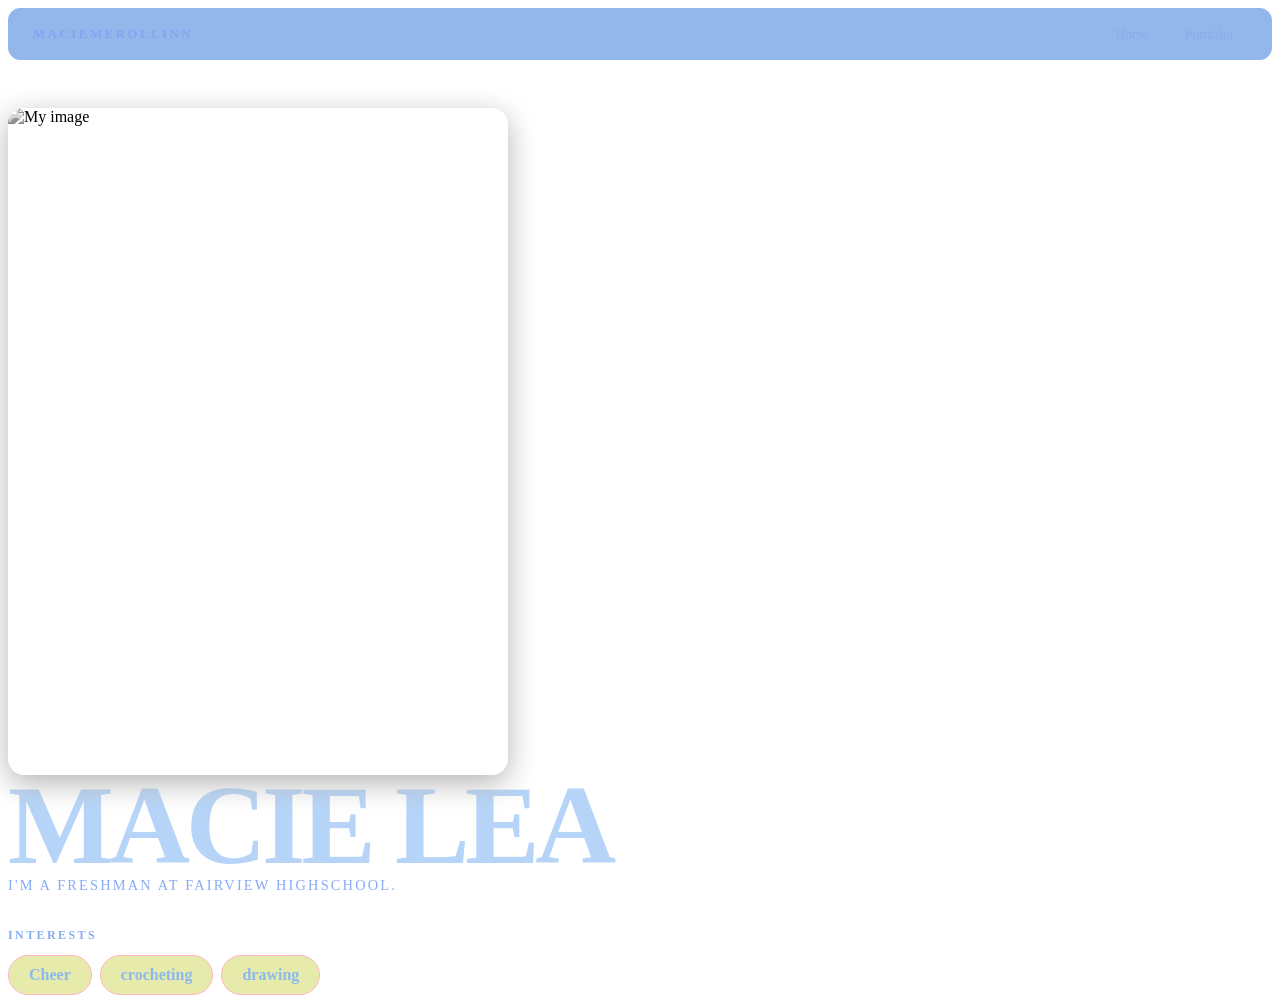
==== index.html @ 6f83212a "finished first website" ====
<!DOCTYPE html>
<html>

<head>
  <title>Maciemerollinn</title>
  <link rel="stylesheet" href="style.css"/>
</head>

<body>
<div id="all-contents">
   <nav>
    <h1>Maciemerollinn</h1>
    <ul id="nav-ul">
      <li class="nav-li"><a href="index.html">Home</a></li>
      <li class="nav-li"><a href="portfolio.html">Portfolio</a></li>
    </ul>
  </nav>
 </div> 
    <main>
      <div class="sidebar">
        <img class="sidebar-img" src="https://encrypted-tbn0.gstatic.com/images?q=tbn:ANd9GcT93Cuv-h4dew0kE9ZQyNMvy731wGnmrn2mqx4587O2K6XBWBoefjipXYP9&s=10" alt="My image"/>
      </div>

      <div class="content">
        <h2>Macie Lea</h2>
        <p>I'm a freshman at fairview highschool.</p>
      </div>
      <div id="interests">
        <h3>Interests</h3>
        <ul>
          <li>Cheer</li>
          <li>crocheting</li>
          <li>drawing</li>
        </ul>
      </main>
  </div>
  </html>
---- style.css ----
h2 {
  margin: 0;
  font-size: clamp(4rem, 10vw, 7rem);
  line-height: 0.9;
  font-weight: 900;
  letter-spacing: -0.04em;
  text-transform: uppercase;
  color: #b5d4f8; 
}

.content > p {
  margin: 0;
  color: #87abf7; 
  font-size: 0.9rem;
  text-transform: uppercase;
  letter-spacing: 0.15em;
  line-height: 1.4;
}
#interests {
  margin-top: 32px;
  width: 100%;
}

#interests h3 {
  margin: 0 0 12px;
  font-size: 0.75rem;
  font-weight: 700;
  text-transform: uppercase;
  letter-spacing: 0.2em;
  color: #87adf1;
}

#interests ul {
  list-style: none;
  margin: 0;
  padding: 0;
  display: flex;
  flex-wrap: wrap;
  gap: 8px;
}

#interests li {
  color: #8cb8f1;
  font-size: 1rem;
  font-weight: 600;
  padding: 10px 20px;
  background: rgb(230, 235, 172);
  border: 1px solid lightpink;
  border-radius: 100px;
  transition:
    background 0.25s ease,
    color 0.25s ease,
    transform 0.25s ease;
  cursor: default;
}

#interests li:hover {
  background: #d19156;
  color: #c98e5d;
  border-color: #9dc4ff;
  transform: translateY(-2px);
}
.sidebar-img {
  width: 75%;
  max-width: 500px;
  aspect-ratio: 3 / 4;
  object-fit: cover;
  display: block;
  border-radius: 16px;
  filter: grayscale(100%);
  box-shadow: 0 8px 30px rgb(137, 186, 241);
  transition:
    filter 0.4s ease,
    transform 0.4s ease,
    box-shadow 0.4s ease;
}

nav {
  display: flex;
  justify-content: space-between;
  align-items: center;
  margin-bottom: 48px;
  padding: 16px 24px;
  background: #73a8ee;
  border: 1px solid #73b0e2;
  border-radius: 12px;
}

nav h1 {
  margin: 0;
  font-size: 0.8rem;
  font-weight: 700;
  text-transform: uppercase;
  letter-spacing: 0.2em;
  color: #abc8ff;
}

#nav-ul {
  list-style: none;
  display: flex;
  gap: 8px;
  margin: 0;
  padding: 0;
}

.nav-li a {
  color: #95abf1;
  text-decoration: none;
  font-size: 0.85rem;
  font-weight: 500;
  padding: 6px 14px;
  border-radius: 8px;
  transition:
    background 0.25s ease,
    color 0.25s ease;
}

.nav-li a:hover {
  background: #6c8ece;
  color: #7eb9f0;
}
nav {
  background: #94b7eb;
  border-color: #94b7eb;
}

nav h1 {
  color: #86a3f3;
}

.nav-li a {
  color: #8da8f0;
}

.nav-li a:hover {
  background: #92b3e4;
  color: #85b2f7;
}
.shadow-text {
  text-shadow: 2px 2px 4px rgba(138, 217, 241, 0.5);
}
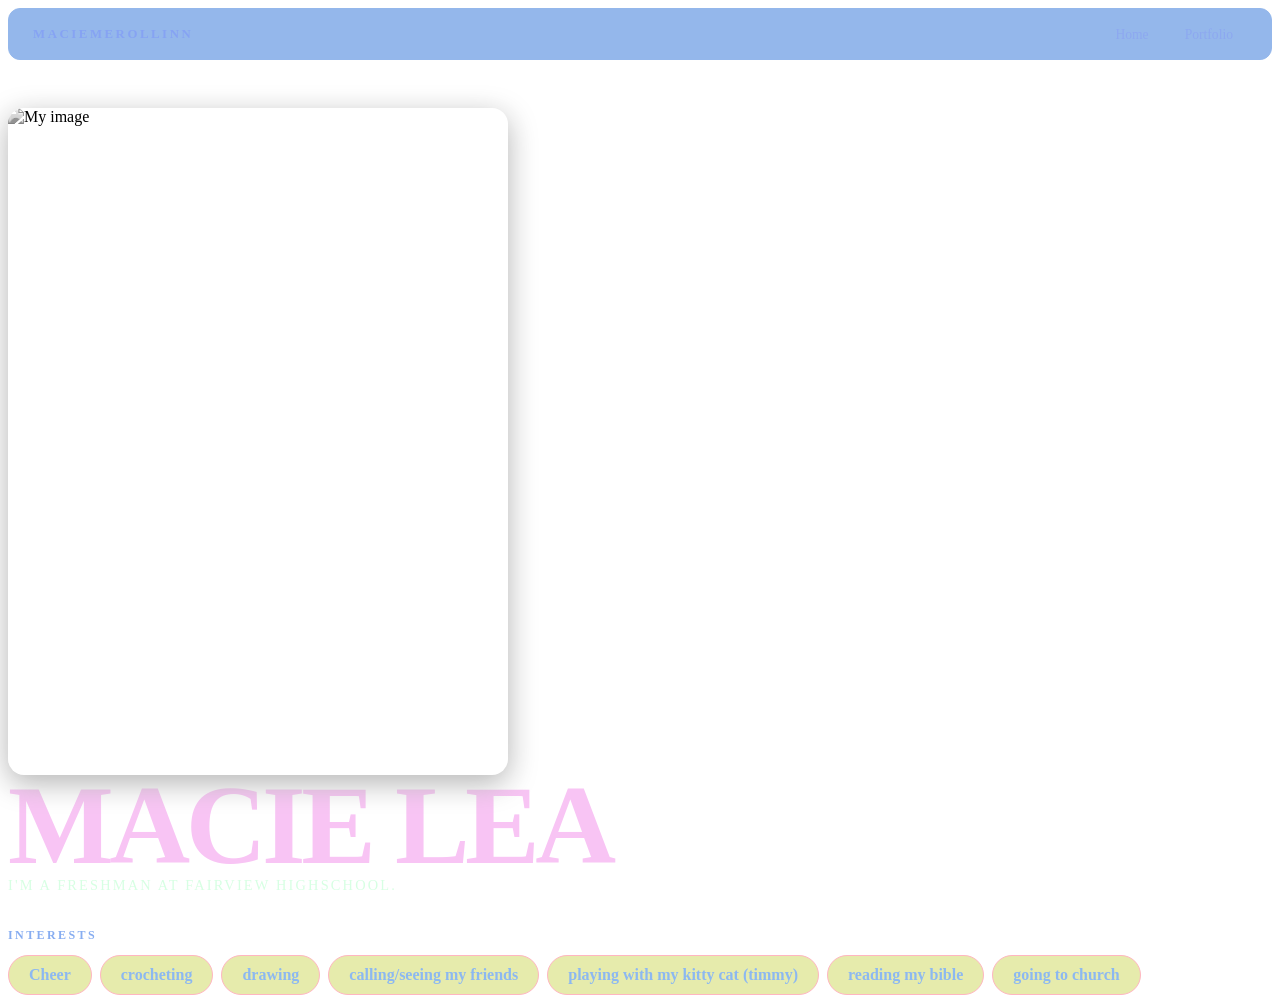
==== commit 26469327: "need to fix interests" ====
--- a/index.html
+++ b/index.html
@@ -3,35 +3,44 @@
 
 <head>
   <title>Maciemerollinn</title>
-  <link rel="stylesheet" href="style.css"/>
+  <link rel="stylesheet" href="style.css" />
 </head>
 
 <body>
-<div id="all-contents">
-   <nav>
-    <h1>Maciemerollinn</h1>
-    <ul id="nav-ul">
-      <li class="nav-li"><a href="index.html">Home</a></li>
-      <li class="nav-li"><a href="portfolio.html">Portfolio</a></li>
-    </ul>
-  </nav>
- </div> 
+  <div id="all-contents">
+    <nav>
+      <h1>Maciemerollinn</h1>
+      <ul id="nav-ul">
+        <li class="nav-li"><a href="index.html">Home</a></li>
+        <li class="nav-li"><a href="portfolio.html">Portfolio</a></li>
+      </ul>
+    </nav>
+
+
     <main>
       <div class="sidebar">
-        <img class="sidebar-img" src="https://encrypted-tbn0.gstatic.com/images?q=tbn:ANd9GcT93Cuv-h4dew0kE9ZQyNMvy731wGnmrn2mqx4587O2K6XBWBoefjipXYP9&s=10" alt="My image"/>
+        <img class="sidebar-img"
+          src="https://candybar.snackcrate.com/wp-content/uploads/2025/08/JP_Peach-Red-Bull_PDP-min.png"
+          alt="My image" />
       </div>
 
       <div class="content">
         <h2>Macie Lea</h2>
         <p>I'm a freshman at fairview highschool.</p>
-      </div>
-      <div id="interests">
-        <h3>Interests</h3>
-        <ul>
-          <li>Cheer</li>
-          <li>crocheting</li>
-          <li>drawing</li>
-        </ul>
-      </main>
+
+        <div id="interests">
+          <h3>Interests</h3>
+          <ul>
+            <li>Cheer</li>
+            <li>crocheting</li>
+            <li>drawing</li>
+            <li>calling/seeing my friends</li>
+            <li>playing with my kitty cat (timmy)</li>
+            <li>reading my bible</li>
+            <li>going to church</li>
+          </ul>
+        </div>
+    </main>
   </div>
-  </html>+
+</html>
--- a/style.css
+++ b/style.css
@@ -1,4 +1,3 @@
-
 h2 {
   margin: 0;
   font-size: clamp(4rem, 10vw, 7rem);
@@ -6,12 +5,12 @@
   font-weight: 900;
   letter-spacing: -0.04em;
   text-transform: uppercase;
-  color: #b5d4f8; 
+  color: #f8c4f4;
 }
 
 .content > p {
   margin: 0;
-  color: #87abf7; 
+  color: #d7ffe3;
   font-size: 0.9rem;
   text-transform: uppercase;
   letter-spacing: 0.15em;
@@ -140,4 +139,3 @@
 .shadow-text {
   text-shadow: 2px 2px 4px rgba(138, 217, 241, 0.5);
 }
-
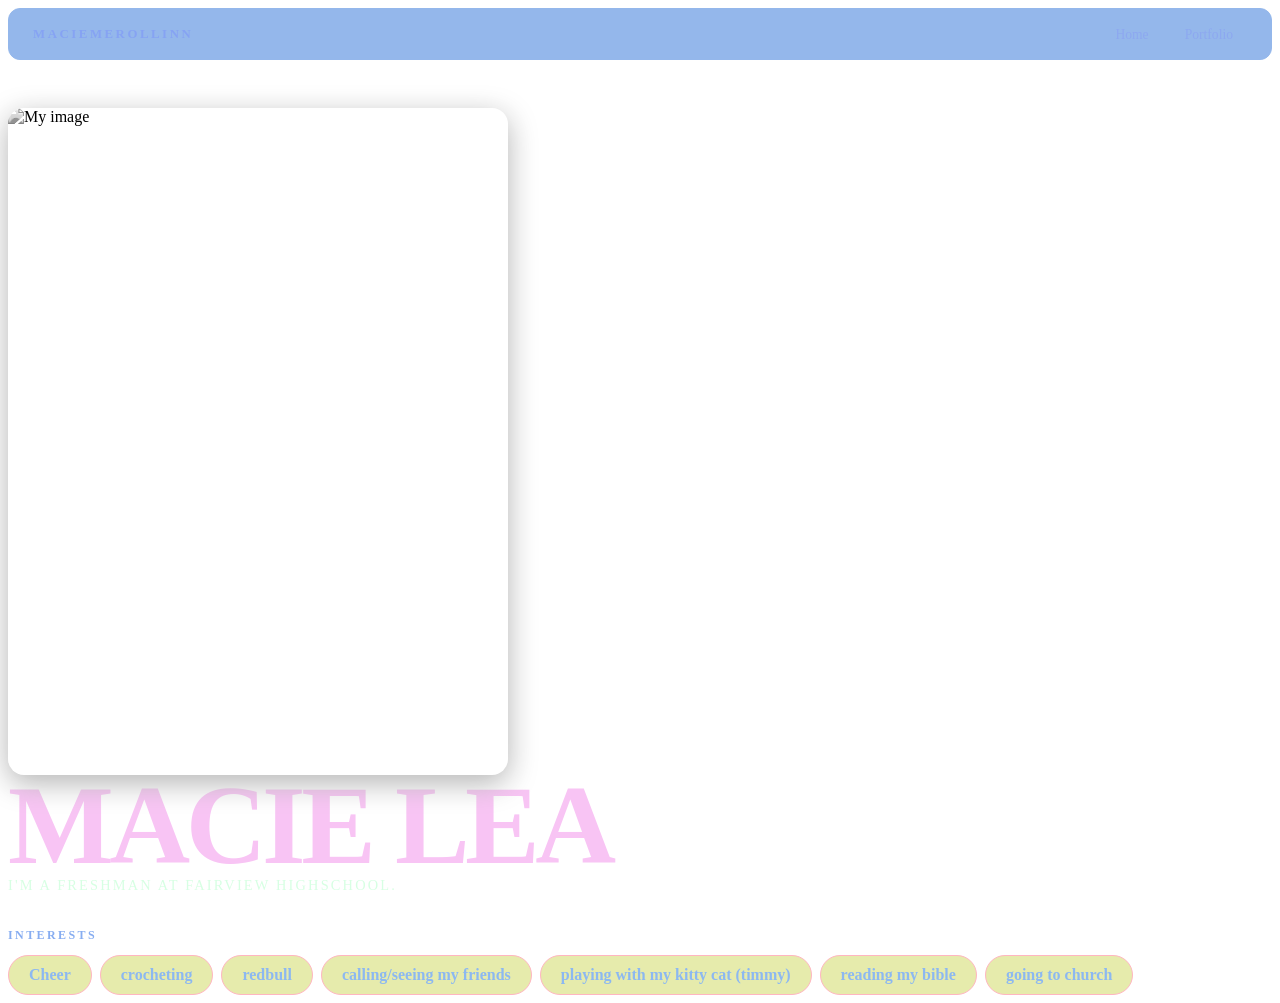
==== commit dd6fecde: "interests" ====
--- a/index.html
+++ b/index.html
@@ -33,7 +33,7 @@
           <ul>
             <li>Cheer</li>
             <li>crocheting</li>
-            <li>drawing</li>
+            <li>redbull</li>
             <li>calling/seeing my friends</li>
             <li>playing with my kitty cat (timmy)</li>
             <li>reading my bible</li>
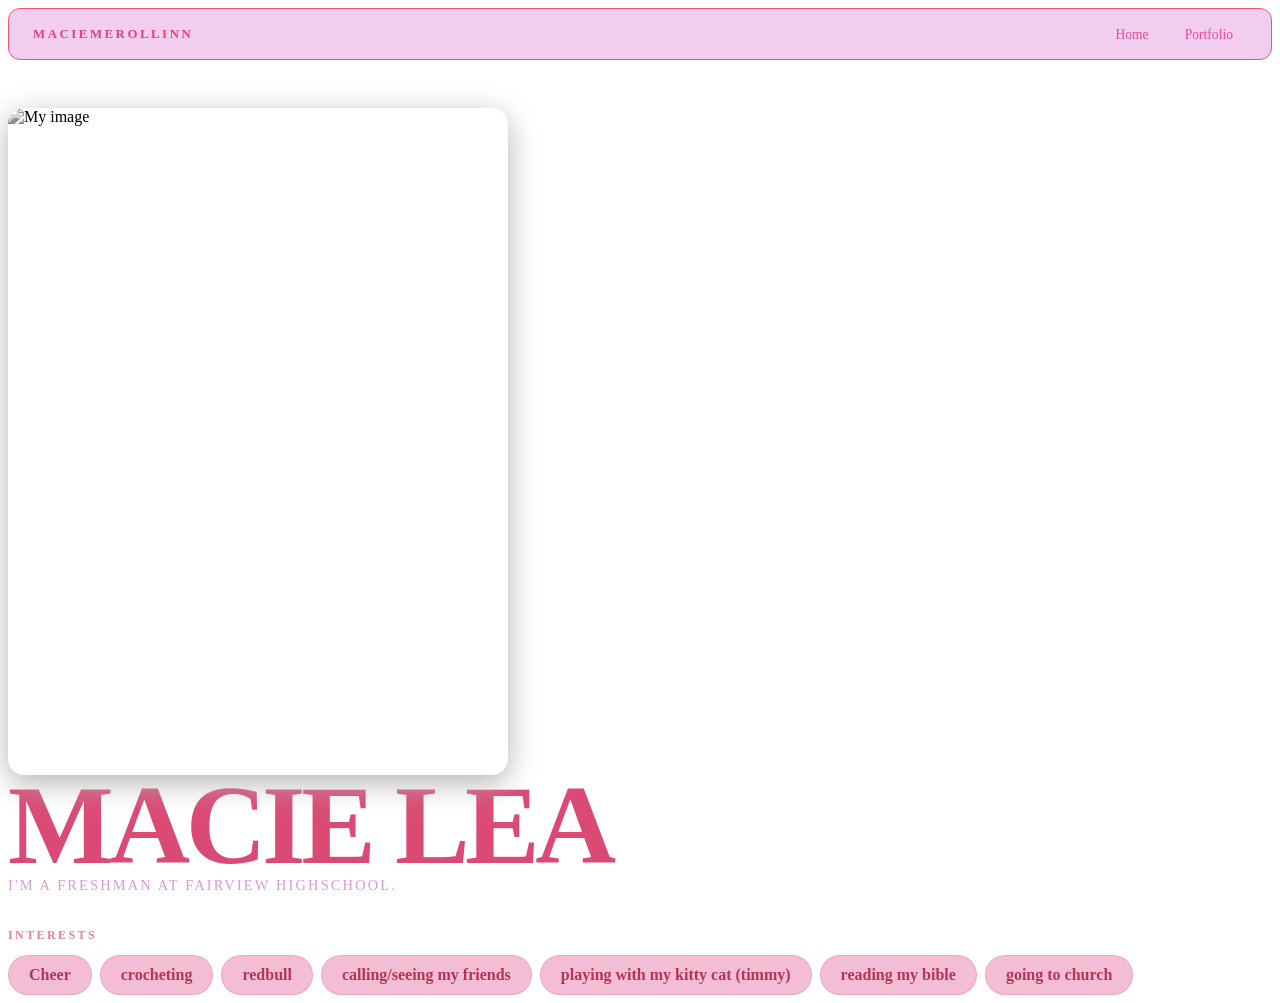
==== commit 1bb9a71f: "interests" ====
--- a/index.html
+++ b/index.html
@@ -7,7 +7,9 @@
 </head>
 
 <body>
+ 
   <div id="all-contents">
+   
     <nav>
       <h1>Maciemerollinn</h1>
       <ul id="nav-ul">
@@ -15,19 +17,20 @@
         <li class="nav-li"><a href="portfolio.html">Portfolio</a></li>
       </ul>
     </nav>
+    
 
-
-    <main>
+       <main>
       <div class="sidebar">
         <img class="sidebar-img"
           src="https://candybar.snackcrate.com/wp-content/uploads/2025/08/JP_Peach-Red-Bull_PDP-min.png"
-          alt="My image" />
+          alt="My image"/>
       </div>
-
+      
       <div class="content">
         <h2>Macie Lea</h2>
         <p>I'm a freshman at fairview highschool.</p>
-
+       
+     
         <div id="interests">
           <h3>Interests</h3>
           <ul>
@@ -39,8 +42,7 @@
             <li>reading my bible</li>
             <li>going to church</li>
           </ul>
+        
         </div>
     </main>
-  </div>
-
-</html>+  </div>
--- a/style.css
+++ b/style.css
@@ -5,12 +5,12 @@
   font-weight: 900;
   letter-spacing: -0.04em;
   text-transform: uppercase;
-  color: #f8c4f4;
+  color: #da4a75;
 }
 
 .content > p {
   margin: 0;
-  color: #d7ffe3;
+  color:#da9ad1;
   font-size: 0.9rem;
   text-transform: uppercase;
   letter-spacing: 0.15em;
@@ -27,7 +27,7 @@
   font-weight: 700;
   text-transform: uppercase;
   letter-spacing: 0.2em;
-  color: #87adf1;
+  color: #ce3b5ba2;
 }
 
 #interests ul {
@@ -40,12 +40,12 @@
 }
 
 #interests li {
-  color: #8cb8f1;
+  color: #b33555;
   font-size: 1rem;
   font-weight: 600;
   padding: 10px 20px;
-  background: rgb(230, 235, 172);
-  border: 1px solid lightpink;
+  background: rgba(238, 161, 193, 0.685);
+  border: 1px solid rgba(236, 157, 194, 0.719);
   border-radius: 100px;
   transition:
     background 0.25s ease,
@@ -55,9 +55,9 @@
 }
 
 #interests li:hover {
-  background: #d19156;
-  color: #c98e5d;
-  border-color: #9dc4ff;
+  background: #e03551;
+  color: rgb(252, 154, 211);
+  border-color: #ffdd9d;
   transform: translateY(-2px);
 }
 .sidebar-img {
@@ -74,6 +74,11 @@
     transform 0.4s ease,
     box-shadow 0.4s ease;
 }
+.sidebar-img:hover {
+  filter: grayscale(0%);
+  transform: translateY(-4px);
+  box-shadow: 0 16px 40px rgba(0, 0, 0, 0.18);
+}
 
 nav {
   display: flex;
@@ -81,8 +86,8 @@
   align-items: center;
   margin-bottom: 48px;
   padding: 16px 24px;
-  background: #73a8ee;
-  border: 1px solid #73b0e2;
+  background: #c6f8baa4;
+  border: 1px solid #f0f3c6;
   border-radius: 12px;
 }
 
@@ -92,7 +97,7 @@
   font-weight: 700;
   text-transform: uppercase;
   letter-spacing: 0.2em;
-  color: #abc8ff;
+  color: #df92db;
 }
 
 #nav-ul {
@@ -104,7 +109,7 @@
 }
 
 .nav-li a {
-  color: #95abf1;
+  color: #95f19ac7;
   text-decoration: none;
   font-size: 0.85rem;
   font-weight: 500;
@@ -116,26 +121,24 @@
 }
 
 .nav-li a:hover {
-  background: #6c8ece;
-  color: #7eb9f0;
+  background: #f0beec;
+  color: #7ef097;
 }
 nav {
-  background: #94b7eb;
-  border-color: #94b7eb;
+  background: #f1cbeff1;
+  border-color: #f55275;
 }
 
 nav h1 {
-  color: #86a3f3;
+  color: #e74078;
 }
 
 .nav-li a {
-  color: #8da8f0;
+  color: #ec4a96;
 }
 
-.nav-li a:hover {
-  background: #92b3e4;
-  color: #85b2f7;
+
+.shadow-text {
+  text-shadow: 2px 2px 4px rgba(155, 241, 138, 0.596);
 }
-.shadow-text {
-  text-shadow: 2px 2px 4px rgba(138, 217, 241, 0.5);
-}
+
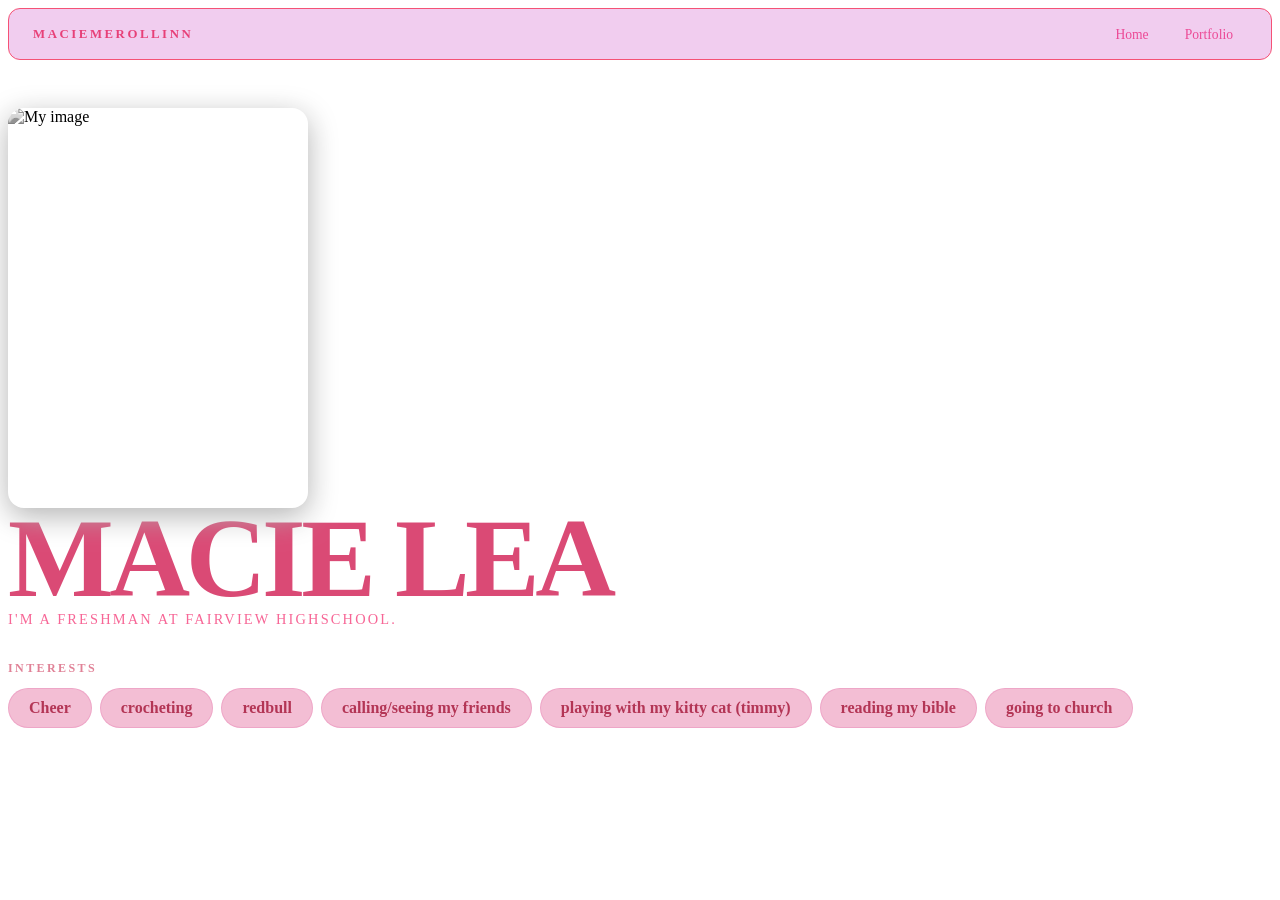
==== commit 480bfd62: "image above name and interests" ====
--- a/index.html
+++ b/index.html
@@ -7,9 +7,9 @@
 </head>
 
 <body>
- 
+
   <div id="all-contents">
-   
+
     <nav>
       <h1>Maciemerollinn</h1>
       <ul id="nav-ul">
@@ -17,32 +17,36 @@
         <li class="nav-li"><a href="portfolio.html">Portfolio</a></li>
       </ul>
     </nav>
-    
 
-       <main>
+
+    <main>
       <div class="sidebar">
         <img class="sidebar-img"
           src="https://candybar.snackcrate.com/wp-content/uploads/2025/08/JP_Peach-Red-Bull_PDP-min.png"
-          alt="My image"/>
+          alt="My image" />
       </div>
-      
+
       <div class="content">
         <h2>Macie Lea</h2>
         <p>I'm a freshman at fairview highschool.</p>
-       
-     
-        <div id="interests">
-          <h3>Interests</h3>
-          <ul>
-            <li>Cheer</li>
-            <li>crocheting</li>
-            <li>redbull</li>
-            <li>calling/seeing my friends</li>
-            <li>playing with my kitty cat (timmy)</li>
-            <li>reading my bible</li>
-            <li>going to church</li>
-          </ul>
-        
-        </div>
-    </main>
-  </div>+      </div>
+
+      <div id="interests">
+        <h3>Interests</h3>
+        <ul>
+          <li>Cheer</li>
+          <li>crocheting</li>
+          <li>redbull</li>
+          <li>calling/seeing my friends</li>
+          <li>playing with my kitty cat (timmy)</li>
+          <li>reading my bible</li>
+          <li>going to church</li>
+        </ul>
+
+      </div>
+  </div>
+  </main>
+  </div>
+</body>
+
+</html>
--- a/style.css
+++ b/style.css
@@ -10,7 +10,7 @@
 
 .content > p {
   margin: 0;
-  color:#da9ad1;
+  color:#f76696;
   font-size: 0.9rem;
   text-transform: uppercase;
   letter-spacing: 0.15em;
@@ -56,19 +56,19 @@
 
 #interests li:hover {
   background: #e03551;
-  color: rgb(252, 154, 211);
+  color: rgb(228, 112, 180);
   border-color: #ffdd9d;
   transform: translateY(-2px);
 }
 .sidebar-img {
-  width: 75%;
-  max-width: 500px;
+  width:75%;
+  max-width: 300px;
   aspect-ratio: 3 / 4;
   object-fit: cover;
   display: block;
   border-radius: 16px;
   filter: grayscale(100%);
-  box-shadow: 0 8px 30px rgb(137, 186, 241);
+  box-shadow: 0 8px 30px rgba(137, 186, 241);
   transition:
     filter 0.4s ease,
     transform 0.4s ease,
@@ -97,7 +97,7 @@
   font-weight: 700;
   text-transform: uppercase;
   letter-spacing: 0.2em;
-  color: #df92db;
+  color: #dd87d9;
 }
 
 #nav-ul {
@@ -140,5 +140,4 @@
 
 .shadow-text {
   text-shadow: 2px 2px 4px rgba(155, 241, 138, 0.596);
-}
-
+}
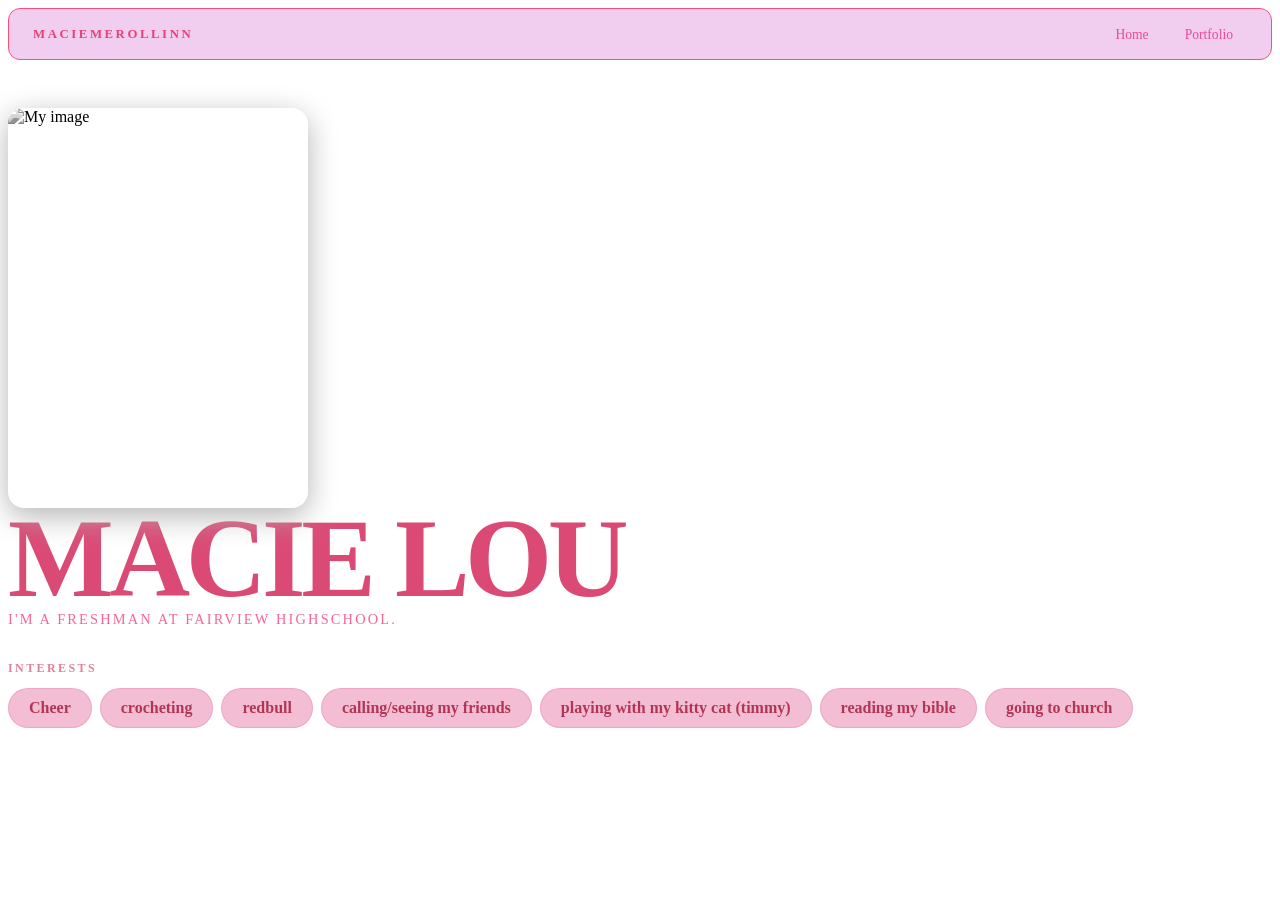
==== commit e0809e01: "image" ====
--- a/index.html
+++ b/index.html
@@ -21,32 +21,29 @@
 
     <main>
       <div class="sidebar">
-        <img class="sidebar-img"
-          src="https://candybar.snackcrate.com/wp-content/uploads/2025/08/JP_Peach-Red-Bull_PDP-min.png"
-          alt="My image" />
+        <img class="sidebar-img" src="https://candybar.snackcrate.com/wp-content/uploads/2025/08/JP_Peach-Red-Bull_PDP-min.png" alt="My image">
       </div>
 
       <div class="content">
-        <h2>Macie Lea</h2>
+        <h2>Macie Lou</h2>
         <p>I'm a freshman at fairview highschool.</p>
-      </div>
 
-      <div id="interests">
-        <h3>Interests</h3>
-        <ul>
-          <li>Cheer</li>
-          <li>crocheting</li>
-          <li>redbull</li>
-          <li>calling/seeing my friends</li>
-          <li>playing with my kitty cat (timmy)</li>
-          <li>reading my bible</li>
-          <li>going to church</li>
-        </ul>
 
-      </div>
-  </div>
-  </main>
-  </div>
+        <div id="interests">
+          <h3>Interests</h3>
+          <ul>
+            <li>Cheer</li>
+            <li>crocheting</li>
+            <li>redbull</li>
+            <li>calling/seeing my friends</li>
+            <li>playing with my kitty cat (timmy)</li>
+            <li>reading my bible</li>
+            <li>going to church</li>
+          </ul>
+
+
+        </div>
+    </main>
 </body>
 
 </html>
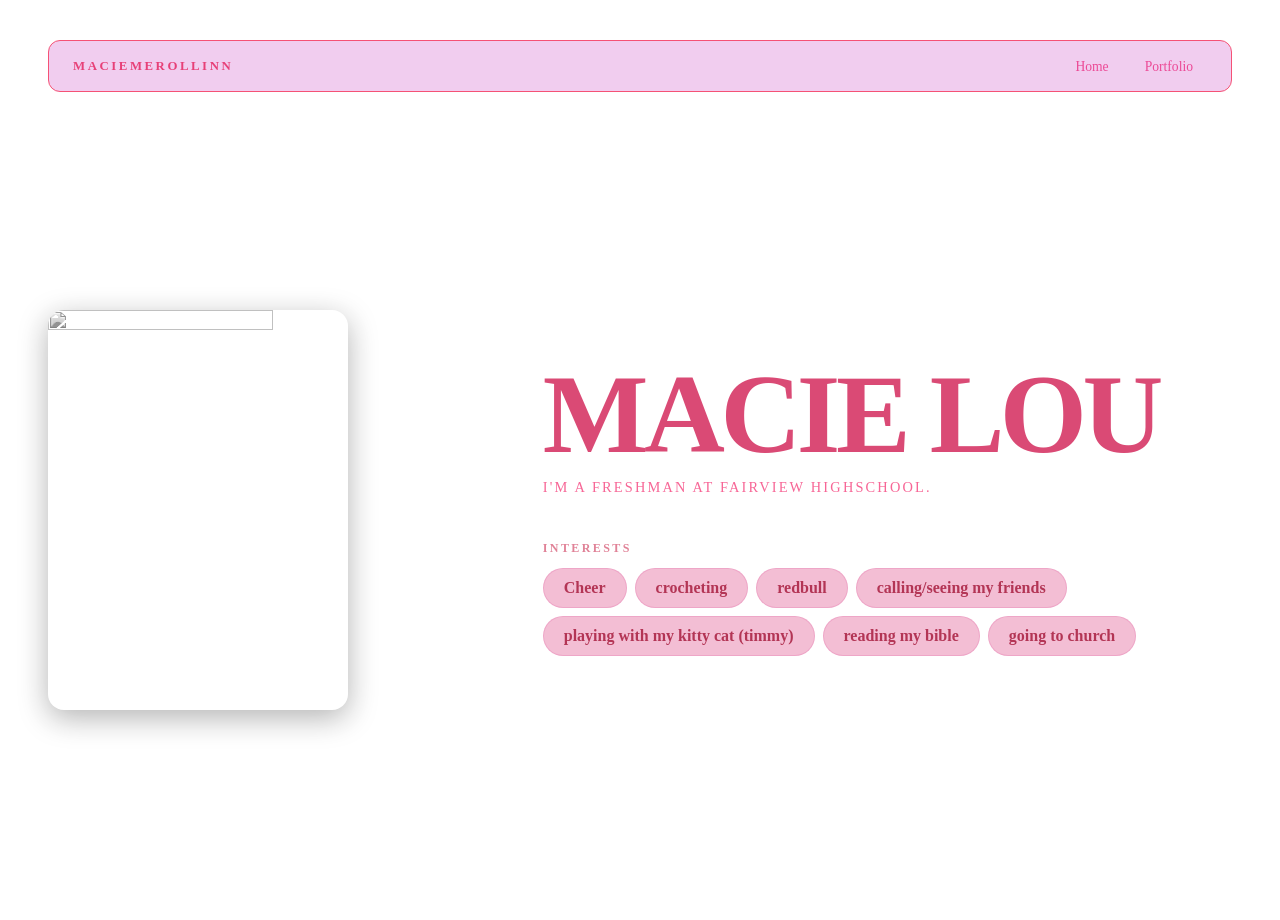
==== commit 903c0df7: "finalized first website" ====
--- a/index.html
+++ b/index.html
@@ -21,13 +21,13 @@
 
     <main>
       <div class="sidebar">
-        <img class="sidebar-img" src="https://candybar.snackcrate.com/wp-content/uploads/2025/08/JP_Peach-Red-Bull_PDP-min.png" alt="My image">
+        <img class="sidebar-img"
+          src="https://candybar.snackcrate.com/wp-content/uploads/2025/08/JP_Peach-Red-Bull_PDP-min.png">
       </div>
 
       <div class="content">
         <h2>Macie Lou</h2>
         <p>I'm a freshman at fairview highschool.</p>
-
 
         <div id="interests">
           <h3>Interests</h3>
--- a/style.css
+++ b/style.css
@@ -1,3 +1,40 @@
+* {
+  box-sizing: border-box;
+
+}
+
+body {
+  margin:0
+  background: #947706;
+  color: #222
+  font-family: "Helvectica Neue", Arial, sans-serif;
+}
+
+#all-contents {
+  max-width:1500px;
+  min: height 100vh;
+  margin:0 auto;
+  padding: 32px 40px;
+}
+main {
+  display: grid;
+  grid-template-columns: minmax(220px, 1fr) minmax(420px, 1.6fr);
+  align-items: center;
+  min-height: calc(100vh - 160px);
+  gap: clamp(32px, 5vw, 80px);
+}
+
+.sidebar {
+  width: 100%;
+}
+
+.content {
+  display: flex;
+  flex-direction: column;
+  align-items: flex-start;
+  gap: 12px;
+}
+
 h2 {
   margin: 0;
   font-size: clamp(4rem, 10vw, 7rem);
@@ -140,4 +177,56 @@
 
 .shadow-text {
   text-shadow: 2px 2px 4px rgba(155, 241, 138, 0.596);
-}+}
+/* Portfolio styles */
+.content h1 {
+  color: rgb(0, 0, 0);
+}
+
+#portfolio {
+  list-style: none;
+  margin: 0;
+  padding: 0;
+  width: 100%;
+  display: flex;
+  flex-direction: column;
+  gap: 8px;
+}
+
+#portfolio li {
+  border-radius: 12px;
+  overflow: hidden;
+}
+
+#portfolio a {
+  display: flex;
+  justify-content: space-between;
+  align-items: center;
+  text-decoration: none;
+  color: #b3357e;
+  padding: 16px 20px;
+  font-size: 1.1rem;
+  font-weight: 500;
+  background: #f7bbf2;
+  border: 1px solid #b6337b;
+  border-radius: 12px;
+  transition: background 0.25s ease, color 0.25s ease, transform 0.25s ease;
+}
+
+#portfolio a:hover {
+  background: #d12366;
+  color: #efb6f1;
+  transform: translateX(4px);
+}
+
+#portfolio a::after {
+  content: "->";
+  font-size: 0.85rem;
+  opacity: 0.4;
+  transition: opacity 0.25s ease;
+  white-space: nowrap;
+}
+
+#portfolio a:hover::after {
+  opacity: 1;
+}
